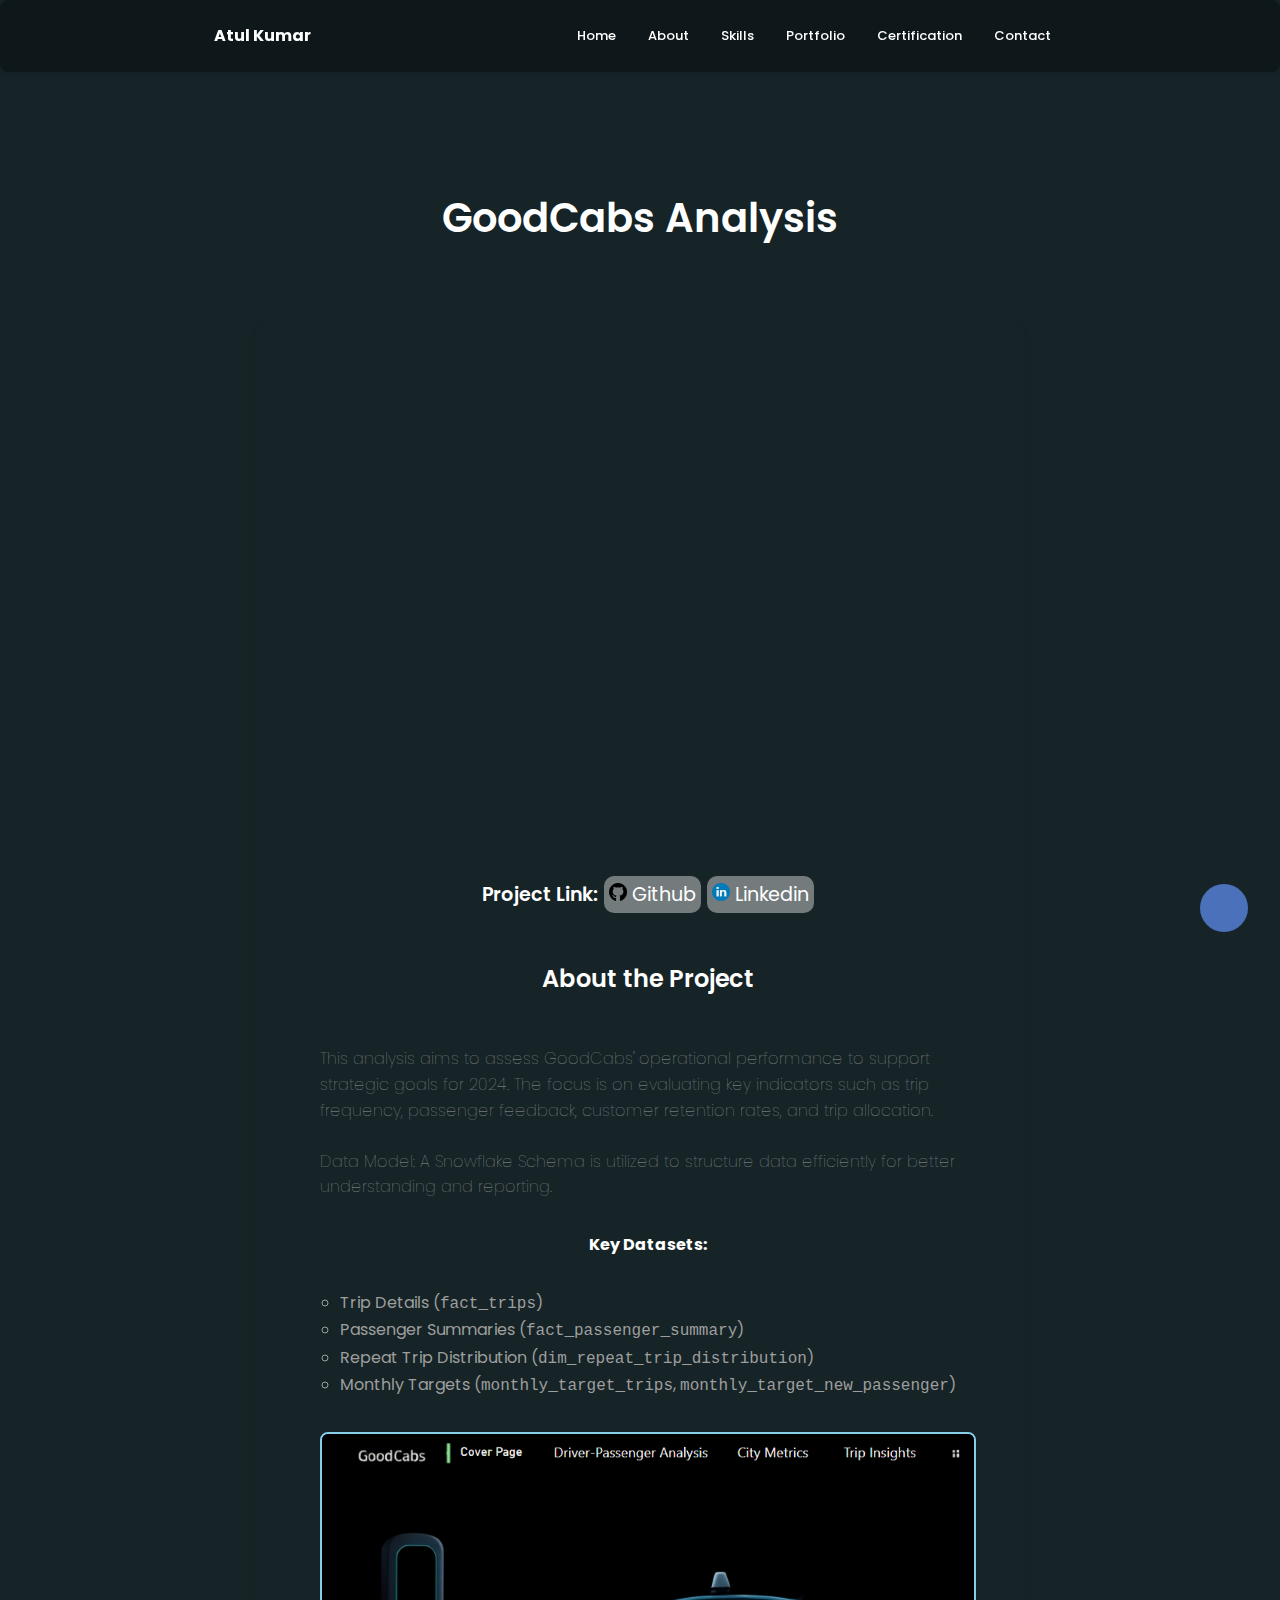
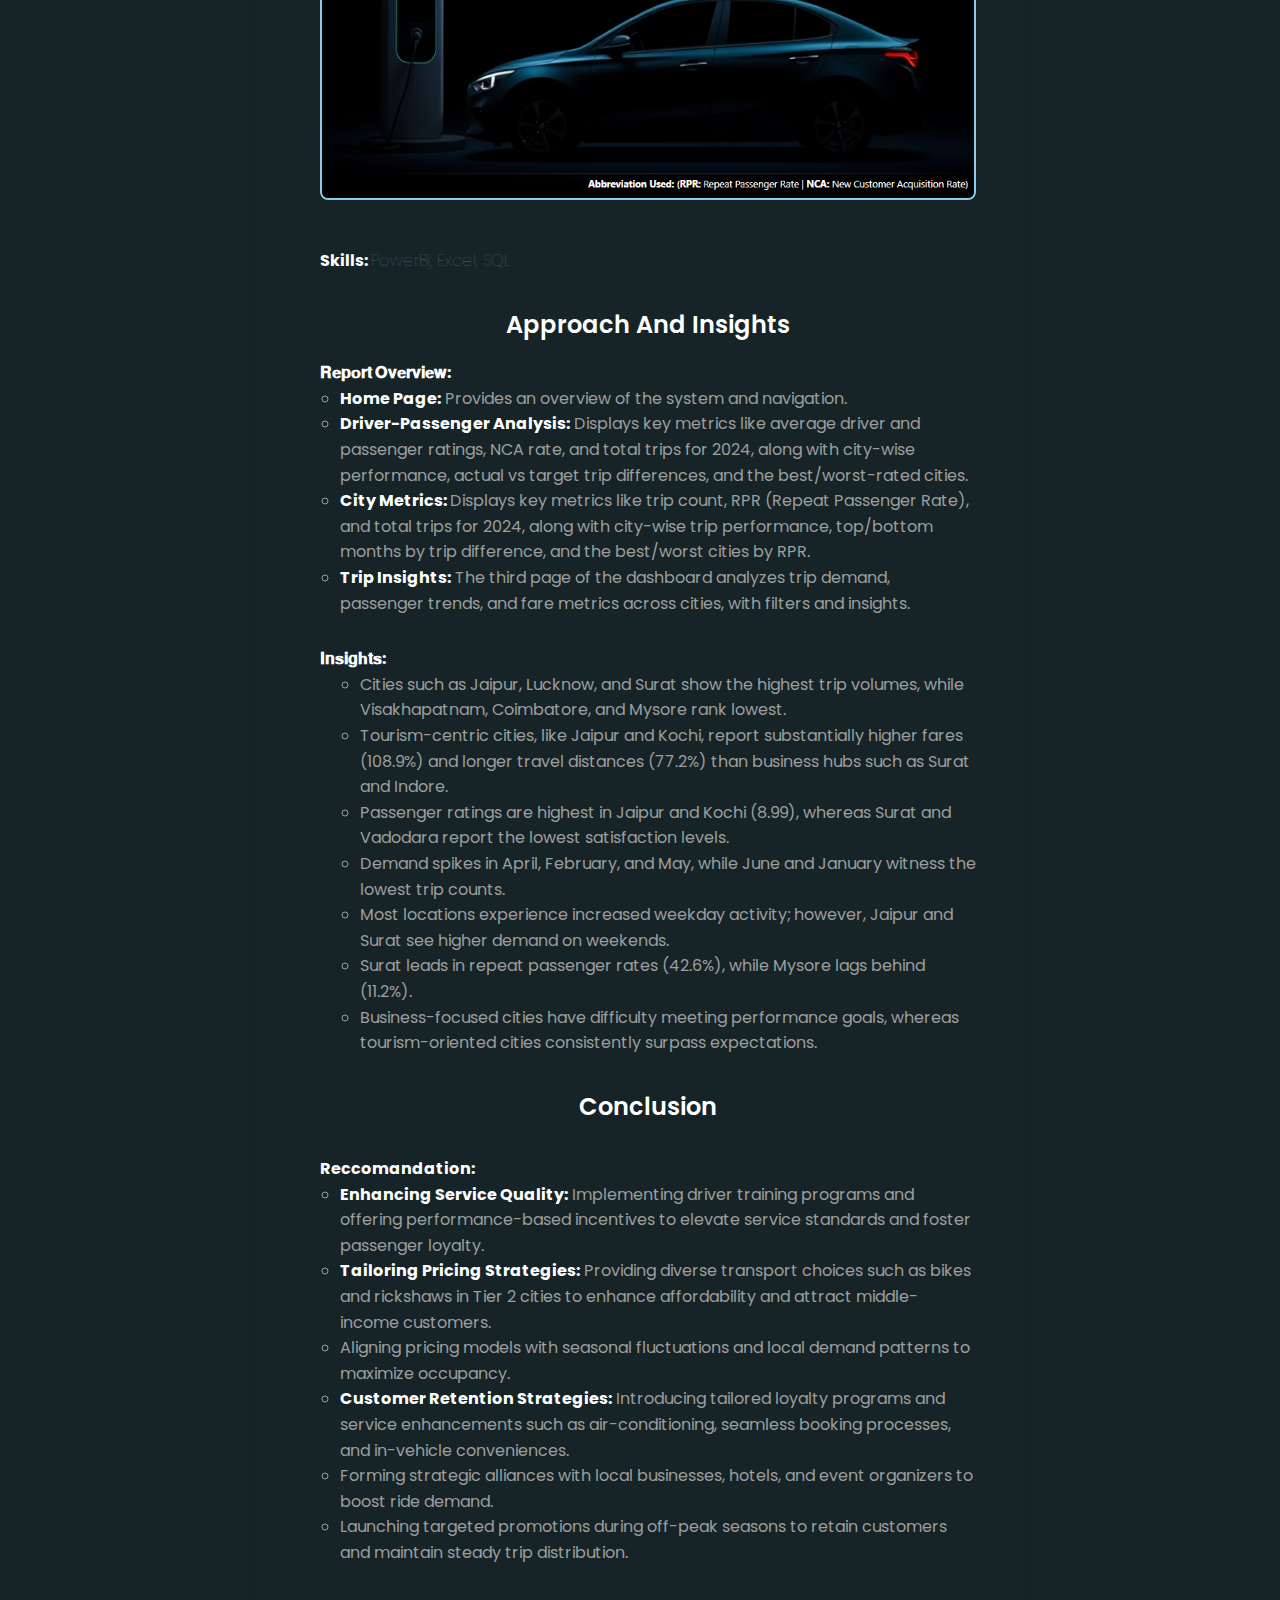
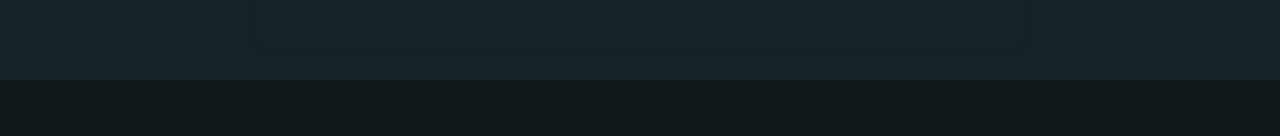
==== pages/GoodCabs_analysis.html @ 2f141bc9 "Add files via upload" ====
<!DOCTYPE html>
<html lang="en">

<head>
    <meta charset="UTF-8" />
    <meta name="viewport" content="width=device-width, initial-scale=1.0" />
    <title>Dashboard Project</title>
    <link href="https://fonts.googleapis.com/css2?family=Poppins:wght@400;600&display=swap" rel="stylesheet" />
    <link rel="stylesheet" href="../packages/css/styles.css" />
    <link rel="stylesheet" href="../packages/css/project-details.css" />
</head>

<body>
    <!-- HEADER -->

    <header class="header container" id="header">
        <nav class="nav">
            <a href="#" class="nav__logo">Atul Kumar</a>
            <div class="nav__menu" id="nav-menu">
                <ul class="nav__list grid">
                    <li class="nav__item">
                        <a href="../index.html" class="nav__link">
                            <i class="uil uil-estate nav__icon"></i>Home
                        </a>
                    </li>
                    <li class="nav__item">
                        <a href="../index.html" class="nav__link">
                            <i class="uil uil-user nav__icon"></i>About
                        </a>
                    </li>
                    <li class="nav__item">
                        <a href="../index.html" class="nav__link">
                            <i class="uil uil-file-alt nav__icon"></i>Skills
                        </a>
                    </li>
                    <li class="nav__item">
                        <a href="../index.html" class="nav__link">
                            <i class="uil uil-scenery nav__icon"></i>Portfolio
                        </a>
                    </li>
                    <li class="nav__item">
                        <a href="../index.html" class="nav__link">
                            <i class="uil uil-file-alt nav__icon"></i>Certification
                        </a>
                    </li>

                    <li class="nav__item">
                        <a href="../index.html" class="nav__link">
                            <i class="uil uil-message nav__icon"></i>Contact
                        </a>
                    </li>
                </ul>
                <i class="uil uil-times nav__close" id="nav-close"></i>
            </div>
            <div class="nav__btns">
                <i class="uil uil-moon change-theme" id="theme-button"></i>

                <div class="nav__toggle" id="nav-toggle">
                    <i class="uil uil-apps"></i>
                </div>
            </div>
        </nav>
    </header>

    <!--==================== HOME ====================-->

    <!-- HERO SECTION -->
    <section class="project__hero">
        <h1 class="project__title">GoodCabs Analysis</h1>
    </section>

    <!-- MAIN CONTENT -->
    <section class="project__containers container">
        <!-- IMAGE GALLERY -->
        <div class="project__gallery">
            <div class="project__image-main">
                <iframe title="Good_cab_analysis" width="720" height="480" src="https://app.powerbi.com/view?r=eyJrIjoiNjA2ZTc5ZjgtZjNjZi00MjQ5LTg3OTQtY2YwNGUxZDIzM2Q3IiwidCI6ImRmODY3OWNkLWE4MGUtNDVkOC05OWFjLWM4M2VkN2ZmOTVhMCJ9&pageName=04c45fce011ab16b0b66" frameborder="0" allowFullScreen="true"></iframe>
                          </div>            
        </div>

        <!-- PROJECT INFORMATION -->
        <div class="project__info container">
            <div class="projectc_link">
                <h2>Project Link:</h2>
                <a href="https://github.com/atulkumar7810/GoodCabs-Analysis"><img class="images_link" src="../packages/images/goodcabs_image/github.png" alt="" />
                    Github</a>
                <a href="https://www.linkedin.com/in/atulkumar-s/"><img class="images_link" src="../packages/images/goodcabs_image/likendin.png" alt="" />
                    Linkedin</a>
            </div>

            <h2 class="section__title">About the Project</h2>

            <!-- <h3>Project Objective: </h3> -->
            <p>
                This analysis aims to assess GoodCabs' operational performance to
                support strategic goals for 2024. The focus is on evaluating key
                indicators such as trip frequency, passenger feedback, customer
                retention rates, and trip allocation. <br />
                <br />
                Data Model: A Snowflake Schema is utilized to structure data
                efficiently for better understanding and reporting.
            </p>
            <p><strong> Key Datasets:</strong></p>
            <ul>
                <li>Trip Details (<code>fact_trips</code>)</li>
                <li>Passenger Summaries (<code>fact_passenger_summary</code>)</li>
                <li>
                    Repeat Trip Distribution (<code>dim_repeat_trip_distribution</code>)
                </li>
                <li>
                    Monthly Targets (<code>monthly_target_trips</code>,
                    <code>monthly_target_new_passenger</code>)
                </li>
            </ul>

         



            <div class="project__gallery">
                <div class="project__image-main">
                    <img src="../packages/images/goodcabs_image/main_image.png" alt="">                              </div>            
            </div>
    
            <div class="skills">
                <p><strong>Skills: </strong> PowerBi, Excel, SQL</p>
            </div>

            <div class="approach">
                <h2 class="section__title">Approach And Insights</h2>
                <p><strong> 𝐑𝐞𝐩𝐨𝐫𝐭 𝐎𝐯𝐞𝐫𝐯𝐢𝐞𝐰: </strong></p>
                <ul>
                    <li>
                        <strong style="color: #fff;">Home Page:</strong> Provides an overview of the system and
                        navigation.
                    </li>
                    <li>
                        <strong style="color: #fff;"> Driver-Passenger Analysis:</strong> Displays key metrics
                        like average
                        driver and passenger ratings, NCA rate, and total trips for 2024,
                        along with city-wise performance, actual vs target trip
                        differences, and the best/worst-rated cities.
                    </li>
                    <li>
                        <strong style="color: #fff;">City Metrics: </strong> Displays key metrics like trip
                        count, RPR (Repeat
                        Passenger Rate), and total trips for 2024, along with city-wise
                        trip performance, top/bottom months by trip difference, and the
                        best/worst cities by RPR.
                    </li>
                    <li>
                        <strong style="color: #fff;">Trip Insights:</strong> The third page of the dashboard
                        analyzes trip
                        demand, passenger trends, and fare metrics across cities, with
                        filters and insights.
                    </li>
                </ul>
                <p style="margin-top: 30px"><strong> 𝐈𝐧𝐬𝐢𝐠𝐡𝐭𝐬: </strong></p>
                <ul>
                    <ul>
                        <li>Cities such as Jaipur, Lucknow, and Surat show the highest trip volumes, while
                            Visakhapatnam, Coimbatore, and Mysore rank lowest.</li>
                        <li>Tourism-centric cities, like Jaipur and Kochi, report substantially higher fares (108.9%)
                            and longer travel distances (77.2%) than business hubs such as Surat and Indore.</li>
                        <li>Passenger ratings are highest in Jaipur and Kochi (8.99), whereas Surat and Vadodara report
                            the lowest satisfaction levels.</li>
                        <li>Demand spikes in April, February, and May, while June and January witness the lowest trip
                            counts.</li>
                        <li>Most locations experience increased weekday activity; however, Jaipur and Surat see higher
                            demand on weekends.</li>
                        <li>Surat leads in repeat passenger rates (42.6%), while Mysore lags behind (11.2%).</li>
                        <li>Business-focused cities have difficulty meeting performance goals, whereas tourism-oriented
                            cities consistently surpass expectations.</li>
                    </ul>
            </div>
            <div class="Conclusion">
                <h2 class="section__title">Conclusion</h2>
                <p style="margin-top: 30px"><strong> Reccomandation: </strong></p>
                <ul>
                    <li><strong style="color: white;">Enhancing Service Quality:</strong> Implementing driver training programs and offering performance-based incentives to elevate service standards and foster passenger loyalty.</li>
                    <li><strong style="color: white;">Tailoring Pricing Strategies:</strong> Providing diverse transport choices such as bikes and rickshaws in Tier 2 cities to enhance affordability and attract middle-income customers.</li>
                    <li>Aligning pricing models with seasonal fluctuations and local demand patterns to maximize occupancy.</li>
                    <li><strong style="color: white;">Customer Retention Strategies:</strong> Introducing tailored loyalty programs and service enhancements such as air-conditioning, seamless booking processes, and in-vehicle conveniences.</li>
                    <li>Forming strategic alliances with local businesses, hotels, and event organizers to boost ride demand.</li>
                    <li>Launching targeted promotions during off-peak seasons to retain customers and maintain steady trip distribution.</li>
                  </ul>
                  

            </div>

            <!-- <h2 class="section__title" id="feature_title">Features</h2>
            <div class="features__grid">
                <div class="feature__card">
                    <div class="feature__icon">
                        <i class="fas fa-chart-line"></i>
                    </div>
                    <p class="feature">Real-time data visualization</p>
                </div>

                <div class="feature__card">
                    <div class="feature__icon">
                        <i class="fas fa-cogs"></i>
                    </div>
                    <p class="feature">Dynamic configuration options</p>
                </div>
                <div class="feature__card">
                    <div class="feature__icon">
                        <i class="fas fa-cogs"></i>
                    </div>
                    <p class="feature">Dynamic configuration options</p>
                </div>
            </div> -->

            <!-- 
            <h2 class="section__title" id="Technologies">Technologies Used</h2>
            <div class="tech__grid">
                <div class="tech__item">
                    <i class="fab fa-html5 tech__icon"></i>
                    <p>HTML5</p>
                </div>
                <div class="tech__item">
                    <i class="fab fa-css3 tech__icon"></i>
                    <p>CSS3</p>
                </div>
                <div class="tech__item">
                    <i class="fab fa-js tech__icon"></i>
                    <p>JavaScript</p>
                </div>
            </div> -->
        </div>
    </section>

    <!--==================== FOOTER ====================-->
    <footer class="footer">
        <div class="footer__bg">
            <div class="footer__container container grid"></div>
        </div>
    </footer>

    <!-- SCROLL UP BUTTON -->
    <div class="scrollup" id="scrollup">
        <i class="fas fa-arrow-up scrollup__icon"></i>
    </div>

    <script src="../packages/js/project_detail.js"></script>
</body>

</html>
---- packages/css/styles.css ----
/* ==================== GOOGLE FONTS ====================*/
@import url("https://fonts.googleapis.com/css2?family=Poppins:wght@400;500;600&display=swap");

/*==================== VARIABLES CSS ====================*/
:root {
  --header-height: 3rem;

  /*========== Colors ==========*/
  /* Change favorite color */
  --hue-color: 190;
  /*Purple 250 - Green 142 - Blue 230 - Pink 340*/

  /* HSL color mode */
  --first-color: hsl(var(--hue-color), 69%, 61%);
  --first-color-second: hsl(var(--hue-color), 69%, 61%);
  --first-color-alt: hsl(var(--hue-color), 57%, 53%);
  --first-color-lighter: hsl(var(--hue-color), 92%, 85%);
  --title-color: hsl(var(--hue-color), 8%, 15%);
  --text-color: hsl(var(--hue-color), 8%, 45%);
  --text-color-light: hsl(var(--hue-color), 8%, 65%);
  --input-color: hsl(var(--hue-color), 70%, 96%);
  --body-color: hsl(var(--hue-color), 60%, 99%);
  --container-color: #fff;
  --scroll-bar-color: hsl(var(--hue-color), 12%, 90%);
  --scroll-thumb-color: hsl(var(--hue-color), 12%, 80%);

  /*========== Font and typography ==========*/
  --body-font: "Poppins", sans-serif;

  /* .5rem = 8px, 1rem = 16px, 1.5rem = 24px ... */
  --big-font-size: 2rem;
  --h1-font-size: 1.5rem;
  --h2-font-size: 1.25rem;
  --h3-font-size: 1.125rem;
  --normal-font-size: 0.938rem;
  --small-font-size: 0.813rem;
  --smaller-font-size: 0.75rem;

  /*========== Font weight ==========*/
  --font-medium: 500;
  --font-semi-bold: 600;

  /*========== Margenes Bottom ==========*/
  /* .25rem = 4px, .5rem = 8px, .75rem = 12px ... */
  --mb-0-25: 0.25rem;
  --mb-0-5: 0.5rem;
  --mb-0-75: 0.75rem;
  --mb-1: 1rem;
  --mb-1-5: 1.5rem;
  --mb-2: 2rem;
  --mb-2-5: 2.5rem;
  --mb-3: 3rem;

  /*========== z index ==========*/
  --z-tooltip: 10;
  --z-fixed: 100;
  --z-modal: 1000;
}

/* Font size for large devices */
@media screen and (min-width: 968px) {
  :root {
    --big-font-size: 3rem;
    --h1-font-size: 2.25rem;
    --h2-font-size: 1.5rem;
    --h3-font-size: 1.25rem;
    --normal-font-size: 1rem;
    --small-font-size: 0.875rem;
    --smaller-font-size: 0.813rem;
  }
}

/*========== Variables Dark theme ==========*/
body.dark-theme {
  /* HSL color mode */
  --first-color-second: hsl(var(--hue-color), 30%, 8%);
  --title-color: hsl(var(--hue-color), 8%, 95%);
  --text-color: hsl(var(--hue-color), 8%, 45%);
  --text-color-light: hsl(var(--hue-color), 8%, 75%);
  --input-color: hsl(var(--hue-color), 29%, 16%);
  --body-color: hsl(var(--hue-color), 28%, 12%);
  --container-color: hsl(var(--hue-color), 29%, 16%);
  --scroll-bar-color: hsl(var(--hue-color), 12%, 48%);
  --scroll-thumb-color: hsl(var(--hue-color), 12%, 36%);
}

/*========== Button Dark/Light ==========*/
.nav__btns {
  display: flex;
  align-items: center;
}

.change-theme {
  font-size: 1.25rem;
  color: var(--title-color);
  margin-right: var(--mb-1);
  cursor: pointer;
}

.change-theme:hover {
  color: var(--first-color);
}

/*==================== BASE ====================*/

* {
  box-sizing: border-box;
  padding: 0;
  margin: 0;
}

html {
  scroll-behavior: smooth;
}

body {
  margin: 0 0 var(--header-height) 0;
  font-family: var(--body-font);
  font-size: var(--normal-font-size);
  background-color: hsl(190, 28%, 12%);
  color: var(--text-color);
}

h1,
h2,
h3,
h4 {
  color: var(--title-color);
  font-weight: var(--font-semi-bold);
}

ul {
  list-style: none;
}

a {
  text-decoration: none;
}

img {
  width: 100%;
  height: auto;
  border: 2px solid skyblue;
}

/*==================== REUSABLE CSS CLASSES ====================*/
.section {
  padding: 2rem 0 4rem;
  margin-bottom: 40px;
}

.section__title {
  font-size: var(--h1-font-size);
  color: #fff;
}

.project__data h2 {
  padding-left: 50px;
}

.project__data span {
  padding-left: 50px;
}

.contact_me_title {
  text-align: center;

}

.section__subtitle {
  display: block;
  font-size: var(--small-font-size);
  margin-bottom: var(--mb-2);
}

.section__title,
.section__subtitle {
  text-align: center;

}

/*==================== LAYOUT ====================*/

.container {
  max-width: 768px;
  margin-left: var(--mb-1-5);
  margin-right: var(--mb-1-5);
}

.grid {
  display: grid;
  gap: 1.5rem;
}

.header {
  width: 100%;
  position: fixed;
  bottom: 0;
  left: 0;
  z-index: var(--z-fixed);
  background-color:hsl(190, 30%, 8%);

}

/*==================== NAV ====================*/
.nav {
  max-width: 968px;
  height: var(--header-height);
  display: flex;
  justify-content: space-between;
  align-items: center;
  color: #fff;
}

.nav__logo,
.nav__toggle {
  color: var(--title-color);
  font-weight: var(--font-medium);
  color: #fff;
}

.nav__logo:hover {
  color: var(--first-color);
}

.nav__toggle {
  font-size: 1.1rem;
  cursor: pointer;
}

.nav__toggle:hover {
  color: var(--first-color);
}

@media screen and (max-width: 767px) {
  .nav__menu {
    position: fixed;
    bottom: -100%;
    left: 0;
    width: 100%;
    background-color: var(--body-color);
    padding: 2rem 1.5rem 4rem;
    box-shadow: 0 -1px 4px rgba(0, 0, 0, 0.15);
    border-radius: 1.5rem 1.5rem 0 0;
    transition: 0.3s;
  }
}

.nav__list {
  grid-template-columns: repeat(3, 1fr);
  gap: 2rem;

}

.nav__link {
  display: flex;
  flex-direction: column;
  align-items: center;
  font-size: var(--small-font-size);
  color: #fff;
  font-weight: var(--font-medium);
}

.nav__link:hover {
  color: var(--first-color);
}

.nav__icon {
  font-size: 1.2rem;
}

.nav__close {
  position: absolute;
  right: 1.3rem;
  bottom: 0.5rem;
  font-size: 1.5rem;
  cursor: pointer;
  color: var(--first-color);
}

.nav__close:hover {
  color: var(--first-color-alt);
}

/* show menu */
.show-menu {
  bottom: 0;
  background-color: hsl(190, 28%, 12%);
  border-top:3px solid skyblue ;
  ;
}

/* Active link */
.active-link {
  color: var(--first-color);
}

/* Change background header */
.scroll-header {
  box-shadow: 0 -1px 4px rgba(0, 0, 0, 0.15);
}

/*==================== HOME ====================*/

.home__container {
  gap: 1rem;
}

.home__content {
  grid-template-columns: 0.5fr 3fr;
  padding-top: 3.5rem;
  align-items: center;
}

.home__social {
  display: grid;
  grid-template-columns: max-content;
  row-gap: 1rem;
}

.home__social-icon {
  font-size: 1.25rem;
  color: var(--first-color);
}

.home__social-icon:hover {
  color: var(--first-color-alt);
}

.home__blob {
  width: 200px;
  fill: var(--first-color);
}

.home__blob-img {
  width: 220px;
}

.home__data {
  grid-column: 1/3;
}

.home__title {
  font-size: var(--big-font-size);
  color: #fff;
}

.home__subtitle {
  font-size: var(--h3-font-size);
  color: var(--text-color);
  font-weight: var(--font-medium);
  margin-bottom: var(--mb-0-75);
}

.home__description {
  margin-bottom: var(--mb-2);
}

.home__scroll {
  display: none;
}

.home__scroll-button {
  color: var(--first-color);
  transition: 0.3s;
}

.home__scroll-button:hover {
  transform: translateY(0.25rem);
}

.home__scroll-mouse {
  font-size: 2rem;
}

.home__scroll-name {
  font-size: var(--small-font-size);
  color: fff;
  font-weight: var(--font-medium);
  margin-right: var(--mb-0-25);
}

.home__scroll-arrow {
  font-size: 1.25rem;
}

.home__img img {
  border-radius: 50%;
}

/*==================== BUTTONS ====================*/

.button {
  display: inline-block;
  background-color: var(--first-color);
  color: #ffff;
  padding: 1rem;
  border-radius: 0.5rem;
  font-weight: var(--font-medium);
}

.button:hover {
  background-color: var(--first-color-alt);
}

.button__icon {
  font-size: 1.2rem;
  margin-left: var(--mb-0-5);
  transition: 0.3s;
}

.button--white {
  background-color: #fff;
  color: var(--first-color);
}

.button--white:hover {
  background-color: #fff;
}

.button--flex {
  /* display: inline-flex; */
  align-items: center;
  transition: 0.3s;
}

.button--small {
  padding: 0.75rem 1rem;
}

.button--link {
  padding: 0;
  background-color: transparent;
  color: var(--first-color);
}

.button--link:hover {
  background-color: transparent;
  color: var(--first-color-alt);
}

/*==================== ABOUT ====================*/

.about__container {
  display: flex;
  justify-content: center;
  align-items: center;
  text-align: left;
  height: 100%;
  flex-direction: column;
  color: white;
}

.about__data p {
  margin: 0;
  padding-left: 20px;
  font-size: 1rem;

}

.about__container ul {
  margin: 0;
  padding-left: 20px;
  list-style-position: outside;

}

.about__container ul li {
  list-style-type: disc;
  font-size: 0.875rem;
  line-height: 1.5;
  margin-left: 15px;
  margin-top: 10px;

}















/*==================== QUALIFICATION ====================*/
.certification {
  color: #fff;
}

.section-title {
  text-align: center;
  padding-bottom: 50px;
  font-size: var(--h1-font-size);
  ;
  padding-top: 50px;
  margin-top: 50px;
  color: #fff;
}




.cert-grid {
  display: grid;
  grid-template-columns: repeat(auto-fit, minmax(350px, 1fr));
  height: 100%;
  gap: 2rem;
}

.cert-card {
  display: flex;
  flex-direction: column;
  justify-content: space-between;
  background-color: var(--card-background);
  border-radius: 10px;
  padding: 2rem;
  text-align: center;
  box-shadow: 0 0 10px rgba(0, 0, 0, 0.3);
  transition: transform var(--transition-speed);
  cursor: pointer; 
  transition: transform 0.2s ease, box-shadow 0.2s ease; /* Smooth hover effects */
}


.cert-card:hover {
  transform: translateY(-5px);
  transform: scale(1.05); /* Slightly enlarges the card on hover */
  box-shadow: 0px 4px 10px rgba(0, 0, 0, 0.2); /* Adds a shadow effect */
}

.cert-card i {
  font-size: 3rem;
  color: var(--primary-color);
  margin-bottom: 1rem;
}

.cert-card h3 {
  font-size: 1.2rem;
  margin-bottom: 0.5rem;
  color: var(--primary-color);
  margin-top: 10px;
}

.cert-card .btn {
  margin-top: 1rem;
  align-self: center;
  color: var(--first-color);
}

.cert-card .btn:hover {
  color: white;
}
.cert-card img{
  height: 200px;
}

/*==================== SKILLS ====================*/
.section-title {
  text-align: center;
  padding-bottom: 50px;
  font-size: var(--h1-font-size);
  ;
  padding-top: 50px;
  margin-top: 50px;
}


.skills-grid {
  width: 100%;
  display: grid;
  grid-template-columns: repeat(auto-fit, minmax(108px, 1fr));
  gap: 1.5rem;
  color: #fff;
}

.skills-card {
  display: flex;
  /* Enables icon and text alignment */
  flex-direction: column;
  /* Stack icon on top of skill name */
  align-items: center;
  /* Center-align items */
  justify-content: center;
  /* Vertically align items */
  background-color: var(--card-background);
  border-radius: 10px;
  padding: 1.5rem;
  box-shadow: 0 0 10px rgba(0, 0, 0, 0.3);
  transition: transform var(--transition-speed);
  text-align: center;
}

.skills-card:hover {
  transform: translateY(-5px);
}

.skills-card .skills__icon {
  font-size: 3rem;
  /* Large size for the emoji or icon */
  margin-bottom: 1rem;
  /* Spacing below the icon */
}

.skills-card .skills__name {
  font-size: 1.25rem;
  font-weight: bold;
  color: var(--text-color);
}

.skills-card i {
  font-size: 20px;
}


/*==================== PORTFOLIO ====================*/
.portfolio {
  margin-top: 50px;

}

.portfolio__container {
  overflow: initial;
  border-radius: 10px;
  padding: 2rem;
  box-shadow: 0 0 10px rgba(0, 0, 0, 0.3);
  transition: transform var(--transition-speed);

}

.portfolio__container:hover {
  transform: translateY(-5px);
}

.portfolio__content {
  padding: 0 1.5rem;

}

.second {
  margin-left: 15px;
}

.portfolio__img {
  width: 265px;
  border-radius: 0.5rem;
  justify-self: center;
}

.portfolio__title {
  font-size: var(--h3-font-size);
  margin-bottom: var(--mb-0-5);
  color: #fff;
}

.portfolio__description {
  margin-bottom: var(--mb-0-75);
}

.portfolio__button:hover .button__icon {
  transform: translateX(0.25rem);
}

.swiper-button-prev::after,
.swiper-button-next::after {
  content: "";
}

.swiper-portfolio-icon {
  font-size: 2rem;
  color: var(--first-color);
}

.swiper-button-prev {
  left: -0.5rem;
}

.swiper-button-next {
  right: -0.5rem;
}

.swiper-container-horizontal>.swiper-pagination-bullets {
  bottom: -2.5rem;
}

.swiper-pagination-bullet-active {
  background-color: var(--first-color);
}

.swiper-button-prev,
.swiper-button-next,
.swiper-pagination-bullet {
  outline: none;
}

/*==================== PROJECT IN MIND ====================*/
.project {
  text-align: center;
}

.project__bg {
  background-color: hsl(190, 30%, 8%);
  padding-top: 3rem;
}

.project__title {
  font-size: var(--h2-font-size);
  margin-bottom: var(--mb-0-75);
}

.project__description {
  margin-bottom: var(--mb-1-5);
}

.project__title,
.project__description {
  color: #fff;
}

.project__img {
  width: 232px;
  justify-self: center;
}


/*==================== CONTACT ME ====================*/
.contact {
  display: flex;
  justify-content: center;
  align-items: center;
  padding: 50px 20px;
  /* background-color: #f9f9f9; */
}

.contact__bg {
  width: 100%;
}

.contact__container {
  display: flex;
  justify-content: center;
  align-items: center;
  flex-direction: column;
  max-width:  768px;
  margin: auto;
  background: hsl(190, 30%, 8%);
  padding: 30px;
  border-radius: 10px;
  box-shadow: 0 0 10px rgba(0, 0, 0, 0.3);
  text-align: center;
}

.section__title {
  font-size: 2rem;
  color: #fff;
  margin-bottom: 10px;
}

.section__subtitle {
  font-size: 1.2rem;
  color: #666;
  margin-bottom: 20px;
}

.contact__information {
  width: 100%;
}

.contact__item {
  margin-bottom: 15px;
}

.contact__title {
  font-size: 1.2rem;
  color: #fff;
}

.contact__details {
  font-size: 1rem;
  color: #fff;
}

/*==================== FOOTER ====================*/
.footer {
  padding-top: 2rem;
}

.footer__container {
  row-gap: 3.5rem;
}

.footer__bg {
  background-color: hsl(190, 30%, 8%);
  padding: 2rem 0 3rem;
}

.footer__title {
  font-size: var(--h1-font-size);
  margin-bottom: var(--mb-0-25);
}

.footer__subtitle {
  font-size: var(--small-font-size);
}

.footer__links {
  display: flex;
  flex-direction: column;
  row-gap: 1.5rem;
}

.footer__link:hover {
  color: var(--first-color-lighter);
}

.footer__social {
  font-size: 1.25rem;
  margin-right: var(--mb-1-5);
}

.footer__social:hover {
  color: var(--first-color-lighter);
}

.footer__copy {
  font-size: var(--smaller-font-size);
  text-align: center;
  color: var(--text-color-light);
  margin-top: var(--mb-3);
}

.footer__title,
.footer__subtitle,
.footer__link,
.footer__social {
  color: #fff;
}

/*========== SCROLL UP ==========*/
.scrollup {
  position: fixed;
  right: 1rem;
  bottom: -20%;
  background-color: var(--first-color);
  opacity: 0.8;
  padding: 0 0.3rem;
  border-radius: 0.4rem;
  z-index: var(--z-tooltip);
  transition: 0.4s;
}

.scrollup:hover {
  background-color: var(--first-color-alt);
}

.scrollup__icon {
  font-size: 1.5rem;
  color: #fff;
}

/* Show scroll */
.show-scroll {
  bottom: 5rem;
}

/*========== SCROLL BAR ==========*/
::-webkit-scrollbar {
  width: 0.6rem;
  background-color: var(--scroll-bar-color);
  border-radius: 0.5rem;
}

::-webkit-scrollbar-thumb {
  background-color: var(--scroll-thumb-color);
  border-radius: 0.5rem;
}

::-webkit-scrollbar-thumb:hover {
  background-color: var(--text-color-light);
}

/*==================== MEDIA QUERIES ====================*/
/* For small devices */
@media screen and (max-width: 380px) {
  .container {
    margin-left: var(--mb-1);
    margin-right: var(--mb-1);
  }

  .nav__menu {
    padding: 2rem 0.25rem 4rem;
  }

  .nav__list {
    column-gap: 0;
  }

  .home__content {
    grid-template-columns: 0.35fr 3fr;
  }

  .home__blob {
    width: 250px;
  }

  .home__social-icon {
    width: 30px;
  }

  .home__subtitle {
    font-size: 24px;
  }

  .portfolio {
    margin-top: 800px;
  }


  .home__description {
    font-size: 18px;
  }

  .home__button {
    font-size: 20px;
  }

  .skills__title {
    font-size: var(--normal-font-size);
  }

  .qualification__data {
    gap: 0.5rem;
  }

  .services__container {
    grid-template-columns: max-content;
    justify-content: center;
  }

  .services__content {
    padding-right: 3.5rem;
  }

  .services__modal {
    padding: 0 0.5rem;
  }

  .project__img {
    width: 200px;
  }

  .testimonial__header,
  .testimonial__data {
    flex-direction: column;
    align-items: center;
  }

  .testimonial__img {
    margin-right: 0;
    margin-bottom: var(--mb-0-25);
  }

  .testimonial__data,
  .testimonial__description {
    text-align: center;
  }
}

/* For medium devices */
@media screen and (min-width: 568px) {
  .home__content {
    grid-template-columns: max-content 1fr 1fr;
  }

  .home__data {
    grid-column: initial;
  }

  .home__img {
    order: 1;
    justify-self: center;
  }

  .about__container,
  .skills_container,
  .portfolio__content,
  .project__container,
  .contact__container,
  .footer__container {
    grid-template-columns: repeat(2, 1fr);

  }

  .project__container {
    background-color: hsl(190, 30%, 8%);
  }


  .qualification__sections {
    display: grid;
    grid-template-columns: 0.6fr;
    justify-content: center;
  }

  @media screen and (min-width: 768px) {
    .container {
      margin-left: auto;
      margin-right: auto;
    }

    .body {
      margin: 0;
    }

    .section {
      padding: 6rem 0 2rem;
    }

    .section__subtitle {
      margin-bottom: 4rem;
    }

    .header {
      top: 0;
      bottom: initial;
    }

    .header,
    .main,
    .footer__container {
      padding: 0 1rem;
    }

    .nav {
      height: calc(var(--header-height) + 1.5rem);
      column-gap: 1rem;
    }

    .nav__icon,
    .nav__close,
    .nav__toggle {
      display: none;
    }

    .nav__list {
      display: flex;
      column-gap: 2rem;
    }

    .nav__menu {
      margin-left: auto;
    }

    .change-theme {
      margin: 0;
    }

    .home__container {
      row-gap: 5rem;
    }

    .home__content {
      padding-top: 5.5rem;
      column-gap: 2rem;
    }

    .home__blob {
      width: 270px;
    }

    .home__scroll {
      display: block;
    }

    .home__scroll-button {
      margin-left: 3rem;
    }

    .about__container {
      column-gap: 5rem;
    }

    .about__img {
      width: 350px;
    }

    .about__description {
      text-align: initial;
    }

    .about__info {
      justify-content: space-between;
    }

    .about__buttons {
      justify-content: initial;
    }

    .qualification__tabs {
      justify-content: center;
    }

    .qualification__button {
      margin: 0 var(--mb-1);
    }

    .qualification__sections {
      grid-template-columns: 0.5fr;
    }

    .services__container {
      grid-template-columns: repeat(3, 218px);
      justify-content: center;
    }

    .services__icon {
      font-size: 2rem;
    }

    .services__content {
      padding: 6rem 0 2rem 2.5rem;
    }

    .services__modal-content {
      width: 450px;
    }

    .portfolio__img {
      width: 320px;
    }

    .portfolio__content {
      align-items: center;
    }

    .project {
      text-align: initial;
    }

    .project__bg {
      background: none;
    }

    .project__container {
      border-radius: 1rem;
      padding: 3rem 2.5rem 0;
      grid-template-columns: 1fr max-content;
      column-gap: 3rem;
      background-color: hsl(190, 30%, 8%);

    }

    .project__data {
      padding-top: 0.8rem;


    }

    .footer__container {
      grid-template-columns: repeat(3, 1fr);
    }

    .footer__bg {
      padding: 3rem 0 3.5rem;
      background-color: hsl(190, 30%, 8%);
    }

    .footer__links {
      flex-direction: row;
      column-gap: 2rem;
    }

    .footer__socials {
      justify-self: flex-end;
    }

    .footer__copy {
      margin-top: 4.5rem;
    }
  }
}

/* For large devices */
@media screen and (min-width: 1024px) {
  body {
    margin: 0;
  }

  .header,
  .main,
  .footer__container {
    padding: 0;
  }

  .home__blob {
    width: 320px;
  }

  .home__social {
    transform: translateX(-6rem);
  }

  .services__container {
    grid-template-columns: repeat(3, 238px);
  }

  .portfolio__content {
    column-gap: 5rem;
  }

  .project__container {
    padding-bottom: 30px;
    background-color: hsl(190, 30%, 8%);
  }

  .swiper-portfolio-icon {
    font-size: 3.5rem;
  }

  .swiper-button-prev {
    left: -3.5rem;
  }

  .swiper-button-next {
    right: -3.5rem;
  }

  .swiper-container-horizontal>.swiper-pagination-bullets {
    bottom: -4.5rem;
  }

  .contact__form {
    width: 460px;
  }

  .contact__inputs {
    grid-template-columns: repeat(2, 1fr);
  }
}
---- packages/css/project-details.css ----
/*==================== VARIABLES ====================*/
:root {
  --hue-color: 220;
  --first-color: hsl(var(--hue-color), 69%, 61%);
  --first-color-second: hsl(var(--hue-color), 69%, 61%);
  --first-color-alt: hsl(var(--hue-color), 57%, 53%);
  --first-color-lighter: hsl(var(--hue-color), 92%, 85%);
  --title-color: #fff; /* Titles in white for contrast */
  --text-color: #fff; /* Change all text color to white */
  --input-color: hsl(var(--hue-color), 70%, 96%);
  --body-color: rgb(22, 36, 39); /* Updated background color */
  --container-color: rgb(22, 36, 39);
  --scroll-bar-color: hsl(var(--hue-color), 12%, 90%);
  --scroll-thumb-color: hsl(var(--hue-color), 12%, 80%);
}

/*==================== GLOBAL STYLES ====================*/
* {
  margin: 0;
  padding: 0;
  box-sizing: border-box;
}

body {
  font-family: "Poppins", sans-serif;
  /* background-color: var(--body-color); */
  color: #4D6673;
  line-height: 1.6;
}

.container {
  max-width: 100%; /* Ensure full-width container */
  margin: 0 auto;
  padding: 0 1.5rem;
  display: flex;
  flex-direction: column;
  align-items: center;
  gap: 2rem;
  background-color: hsl(190, 28%, 12%);
  border-radius: 0.5rem;
  box-shadow: 0 4px 8px rgba(0, 0, 0, 0.1);
}

a {
  text-decoration: none;
}

img {
  max-width: 100%;
  height: auto;
  display: block;
}

/*==================== HEADER ====================*/
.header {
  width: 100%;
  background-color: hsl(190, 30%, 8%); /* Navbar matches background */
  box-shadow: 0 1px 4px rgba(0, 0, 0, 0.1);
  position: sticky;
  top: 0;
  z-index: 1000;
}

.nav {
  display: flex;
  justify-content: space-between;
  align-items: center;
  padding: 1rem 2rem;
  flex-wrap: wrap; /* Ensure proper wrapping on smaller devices */
}

.nav__logo {
  font-size: 1rem;
  font-weight: bold;
  color: white;
}

.nav__menu {
  display: flex;
  gap: 1.5rem;
  margin-left: 250px;
}

.nav__menu a {
  color: #fff; /* Keep nav links white for contrast */
  text-decoration: none;
  font-size:  0.813rem;
  transition: color 0.3s;
}

.nav__menu a:hover {
  color: var(--first-color);
}

/*==================== PROJECT HERO ====================*/
.project__hero {
  background-color: hsl(190, 28%, 12%);
  padding: 4rem 0;
  text-align: center;
}

.project__title {
  font-size: 2.5rem;
  color: #fff;
  margin-bottom: 0.5rem;
  margin-top: 50px;
}

/*==================== PROJECT CONTENT ====================*/
.project__containers {
  display: flex;
  flex-wrap: wrap;
  justify-content: space-between;
  gap: 2rem;
  padding: 2rem;
  max-width: 768px;
  background-color: hsl(190, 28%, 12%); /* Match background */
}

.project__gallery {
  flex: 1;
  min-width: 300px;
  
}

.project__image-main img {
  width: 100%;
  border-radius: 0.5rem;
  margin-bottom: 1rem;
}

.project__image-grid {
  display: grid;
  grid-template-columns: repeat(auto-fit, minmax(100px, 1fr));
  gap: 1rem;
}

.project__info {
  flex: 1;
  min-width: 300px;
  text-align: left;
  box-shadow: none;
 
}
.project__info ul{
  list-style-position: outside;
  width: 100%;
  padding-left: 20px;
}
.project__info ul li{
  list-style-type: circle;
  color:hsl(0, 0%, 62%);
  
}
.projectc_link{
  font-size: 1.5rem;
  margin-bottom: 1rem;

}

p{
  color: hsl(0, 0%, 62%);
  font-weight: lighter;
}
p strong{
  color: #fff;
  font-weight: bold;
}
.projectc_link h2{
  color: #fff;
  font-size: 1.2rem;
  display: inline;
}
.projectc_link a{
  color: #fff;
  text-decoration: none;
  font-size: 1.2rem;
  align-items: center;
}
.projectc_link a img{
  width: 18px;
  border: none;
  display: inline;
  padding-top: 2px;
}
.projectc_link a{
  background-color: rgba(255, 255, 255, 0.4);
  border-radius: 10px;
  padding: 5px;

}

.section__title {
  font-size: 1.5rem;
  margin-bottom: 1rem;
  color: #fff;

}

.project__description {
  /* margin-bottom: 0.2rem; */
  text-align: left;
  max-width: 1100px;
  color: hsl(190, 8%, 45%);
  margin-bottom: -20px;
}




/*==================== BUTTONS ====================*/
.button {
  display: inline-flex;
  align-items: center;
  justify-content: center;
  padding: 0.75rem 1.5rem;
  border: none;
  border-radius: 0.5rem;
  font-size: 1rem;
  cursor: pointer;
  color: white;
  background-color: var(--first-color);
  transition: background-color 0.3s;
}

.button:hover {
  background-color: var(--first-color-alt);
}

/*==================== FOOTER ====================*/
.footer__bg {
  background-color: hsl(190, 30%, 8%); /* Match footer to the page background */
  color: var(--text-color); /* White text for footer */
  padding: 2rem 1rem;
  text-align: center;
  /* Removed the border-top */
}

/*==================== SCROLL UP ====================*/
.scrollup {
  position: fixed;
  right: 2rem;
  bottom: -2rem;
  background-color: var(--first-color);
  color: #fff;
  width: 3rem;
  height: 3rem;
  display: flex;
  align-items: center;
  justify-content: center;
  border-radius: 50%;
  cursor: pointer;
  transition: bottom 0.3s;
  z-index: 100;
}

.scrollup.show-scroll {
  bottom: 2rem;
}

.scrollup__icon {
  font-size: 1.5rem;
}
.skills{
  width: 100%;
}
.skills p{
  color: #4D6673;
  text-align: left;
  /* margin-bottom: 100px; */
}
.Conclusion{
  margin-bottom: 50px;
}

/*==================== RESPONSIVE STYLES ====================*/

@media (max-width: 1200px) {
  .features__grid {
    grid-template-columns: repeat(2, 1fr); /* Two columns on medium screens */
  }

  .project__containers {
    flex-direction: column;
  }

  .project__gallery,
  .project__info {
    flex: 1;
    min-width: auto;
  }
}

@media (max-width: 992px) {
  .project__title {
    font-size: 2rem; /* Smaller project title on smaller devices */
  }

  .project__description {
    font-size: 1rem;
  }
}

@media (max-width: 768px) {
  .nav {
    flex-direction: column;
    align-items: flex-start;
  }

  .nav__menu {
    flex-direction: column;
    gap: 1rem;
  }

  .features__grid {
    grid-template-columns: 1fr; /* One column on small screens */
  }

  .project__containers {
    padding: 1rem;
  }

  .button {
    width: 100%;
  }
}

@media (max-width: 480px) {
  .scrollup {
    right: 1rem;
    bottom: 1rem;
    width: 2.5rem;
    height: 2.5rem;
  }

  .button {
    padding: 0.5rem 1rem;
  }

  .project__title {
    font-size: 1.5rem; /* Further reduce title size on very small screens */
  }
}
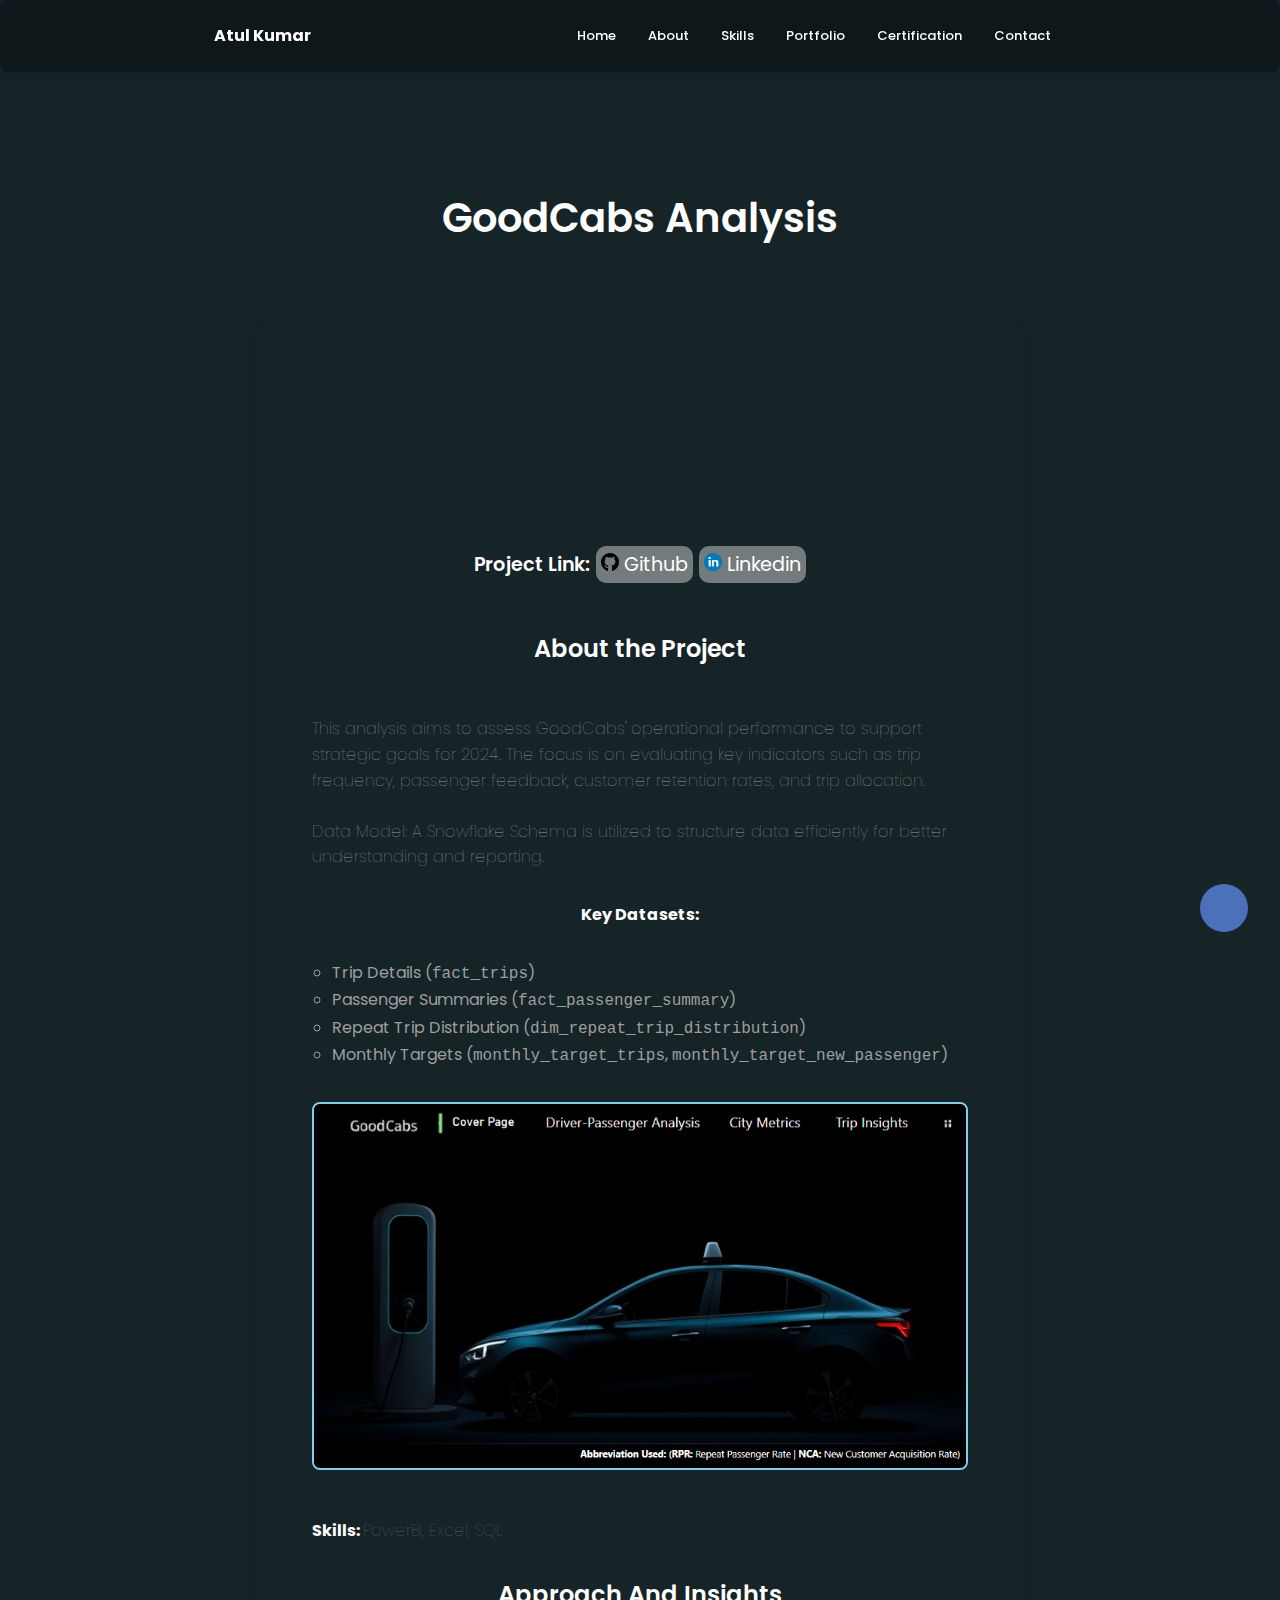
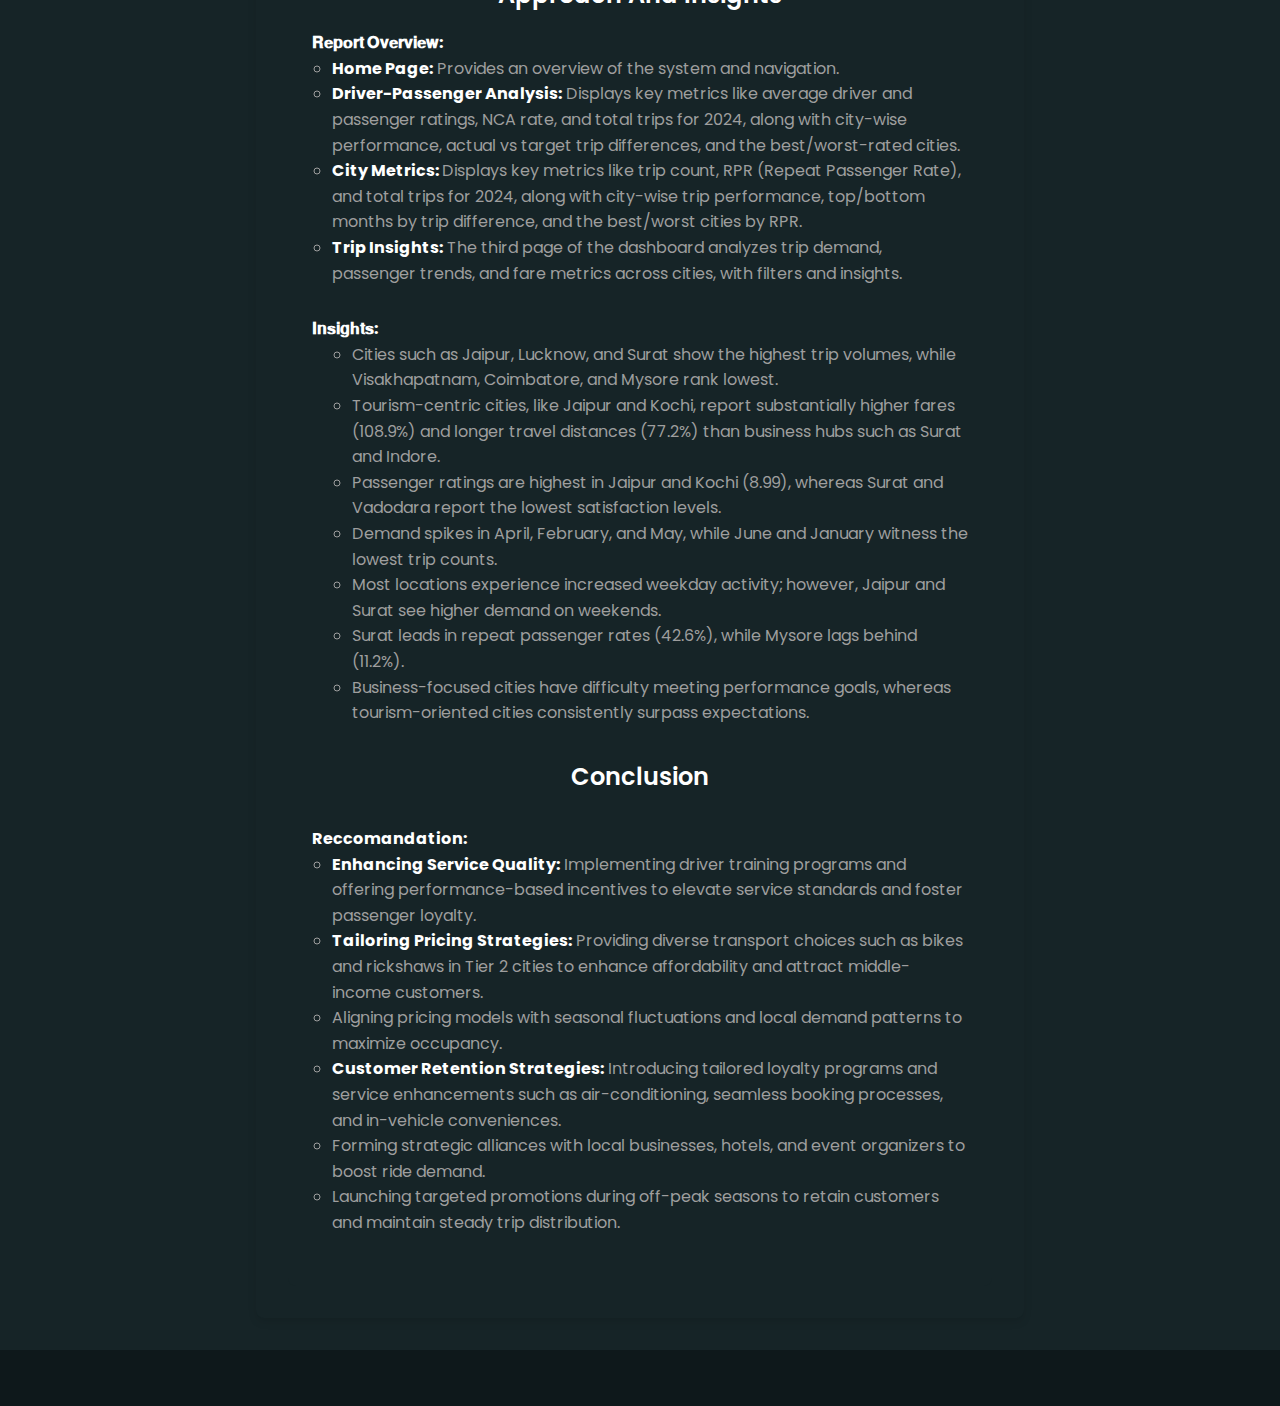
==== commit ad5b180a: "Update GoodCabs_analysis.html" ====
--- a/pages/GoodCabs_analysis.html
+++ b/pages/GoodCabs_analysis.html
@@ -72,19 +72,25 @@
     <!-- MAIN CONTENT -->
     <section class="project__containers container">
         <!-- IMAGE GALLERY -->
-        <div class="project__gallery">
-            <div class="project__image-main">
-                <iframe title="Good_cab_analysis" width="720" height="480" src="https://app.powerbi.com/view?r=eyJrIjoiNjA2ZTc5ZjgtZjNjZi00MjQ5LTg3OTQtY2YwNGUxZDIzM2Q3IiwidCI6ImRmODY3OWNkLWE4MGUtNDVkOC05OWFjLWM4M2VkN2ZmOTVhMCJ9&pageName=04c45fce011ab16b0b66" frameborder="0" allowFullScreen="true"></iframe>
-                          </div>            
+        <div class="iframe-container">
+            <iframe
+                title="Good_cab_analysis"
+                src="https://app.powerbi.com/view?r=eyJrIjoiNjA2ZTc5ZjgtZjNjZi00MjQ5LTg3OTQtY2YwNGUxZDIzM2Q3IiwidCI6ImRmODY3OWNkLWE4MGUtNDVkOC05OWFjLWM4M2VkN2ZmOTVhMCJ9&pageName=04c45fce011ab16b0b66"
+                frameborder="0"
+                allowFullScreen="true"
+            ></iframe>
         </div>
+        
 
         <!-- PROJECT INFORMATION -->
         <div class="project__info container">
             <div class="projectc_link">
                 <h2>Project Link:</h2>
-                <a href="https://github.com/atulkumar7810/GoodCabs-Analysis"><img class="images_link" src="../packages/images/goodcabs_image/github.png" alt="" />
+                <a href="https://github.com/atulkumar7810/GoodCabs-Analysis"><img class="images_link"
+                        src="../packages/images/goodcabs_image/github.png" alt="" />
                     Github</a>
-                <a href="https://www.linkedin.com/in/atulkumar-s/"><img class="images_link" src="../packages/images/goodcabs_image/likendin.png" alt="" />
+                <a href="https://www.linkedin.com/in/atulkumar-s/"><img class="images_link"
+                        src="../packages/images/goodcabs_image/likendin.png" alt="" />
                     Linkedin</a>
             </div>
 
@@ -113,15 +119,16 @@
                 </li>
             </ul>
 
-         
+
 
 
 
             <div class="project__gallery">
                 <div class="project__image-main">
-                    <img src="../packages/images/goodcabs_image/main_image.png" alt="">                              </div>            
-            </div>
-    
+                    <img src="../packages/images/goodcabs_image/main_image.png" alt="">
+                </div>
+            </div>
+
             <div class="skills">
                 <p><strong>Skills: </strong> PowerBi, Excel, SQL</p>
             </div>
@@ -177,14 +184,23 @@
                 <h2 class="section__title">Conclusion</h2>
                 <p style="margin-top: 30px"><strong> Reccomandation: </strong></p>
                 <ul>
-                    <li><strong style="color: white;">Enhancing Service Quality:</strong> Implementing driver training programs and offering performance-based incentives to elevate service standards and foster passenger loyalty.</li>
-                    <li><strong style="color: white;">Tailoring Pricing Strategies:</strong> Providing diverse transport choices such as bikes and rickshaws in Tier 2 cities to enhance affordability and attract middle-income customers.</li>
-                    <li>Aligning pricing models with seasonal fluctuations and local demand patterns to maximize occupancy.</li>
-                    <li><strong style="color: white;">Customer Retention Strategies:</strong> Introducing tailored loyalty programs and service enhancements such as air-conditioning, seamless booking processes, and in-vehicle conveniences.</li>
-                    <li>Forming strategic alliances with local businesses, hotels, and event organizers to boost ride demand.</li>
-                    <li>Launching targeted promotions during off-peak seasons to retain customers and maintain steady trip distribution.</li>
-                  </ul>
-                  
+                    <li><strong style="color: white;">Enhancing Service Quality:</strong> Implementing driver training
+                        programs and offering performance-based incentives to elevate service standards and foster
+                        passenger loyalty.</li>
+                    <li><strong style="color: white;">Tailoring Pricing Strategies:</strong> Providing diverse transport
+                        choices such as bikes and rickshaws in Tier 2 cities to enhance affordability and attract
+                        middle-income customers.</li>
+                    <li>Aligning pricing models with seasonal fluctuations and local demand patterns to maximize
+                        occupancy.</li>
+                    <li><strong style="color: white;">Customer Retention Strategies:</strong> Introducing tailored
+                        loyalty programs and service enhancements such as air-conditioning, seamless booking processes,
+                        and in-vehicle conveniences.</li>
+                    <li>Forming strategic alliances with local businesses, hotels, and event organizers to boost ride
+                        demand.</li>
+                    <li>Launching targeted promotions during off-peak seasons to retain customers and maintain steady
+                        trip distribution.</li>
+                </ul>
+
 
             </div>
 
@@ -245,4 +261,4 @@
     <script src="../packages/js/project_detail.js"></script>
 </body>
 
-</html>+</html>
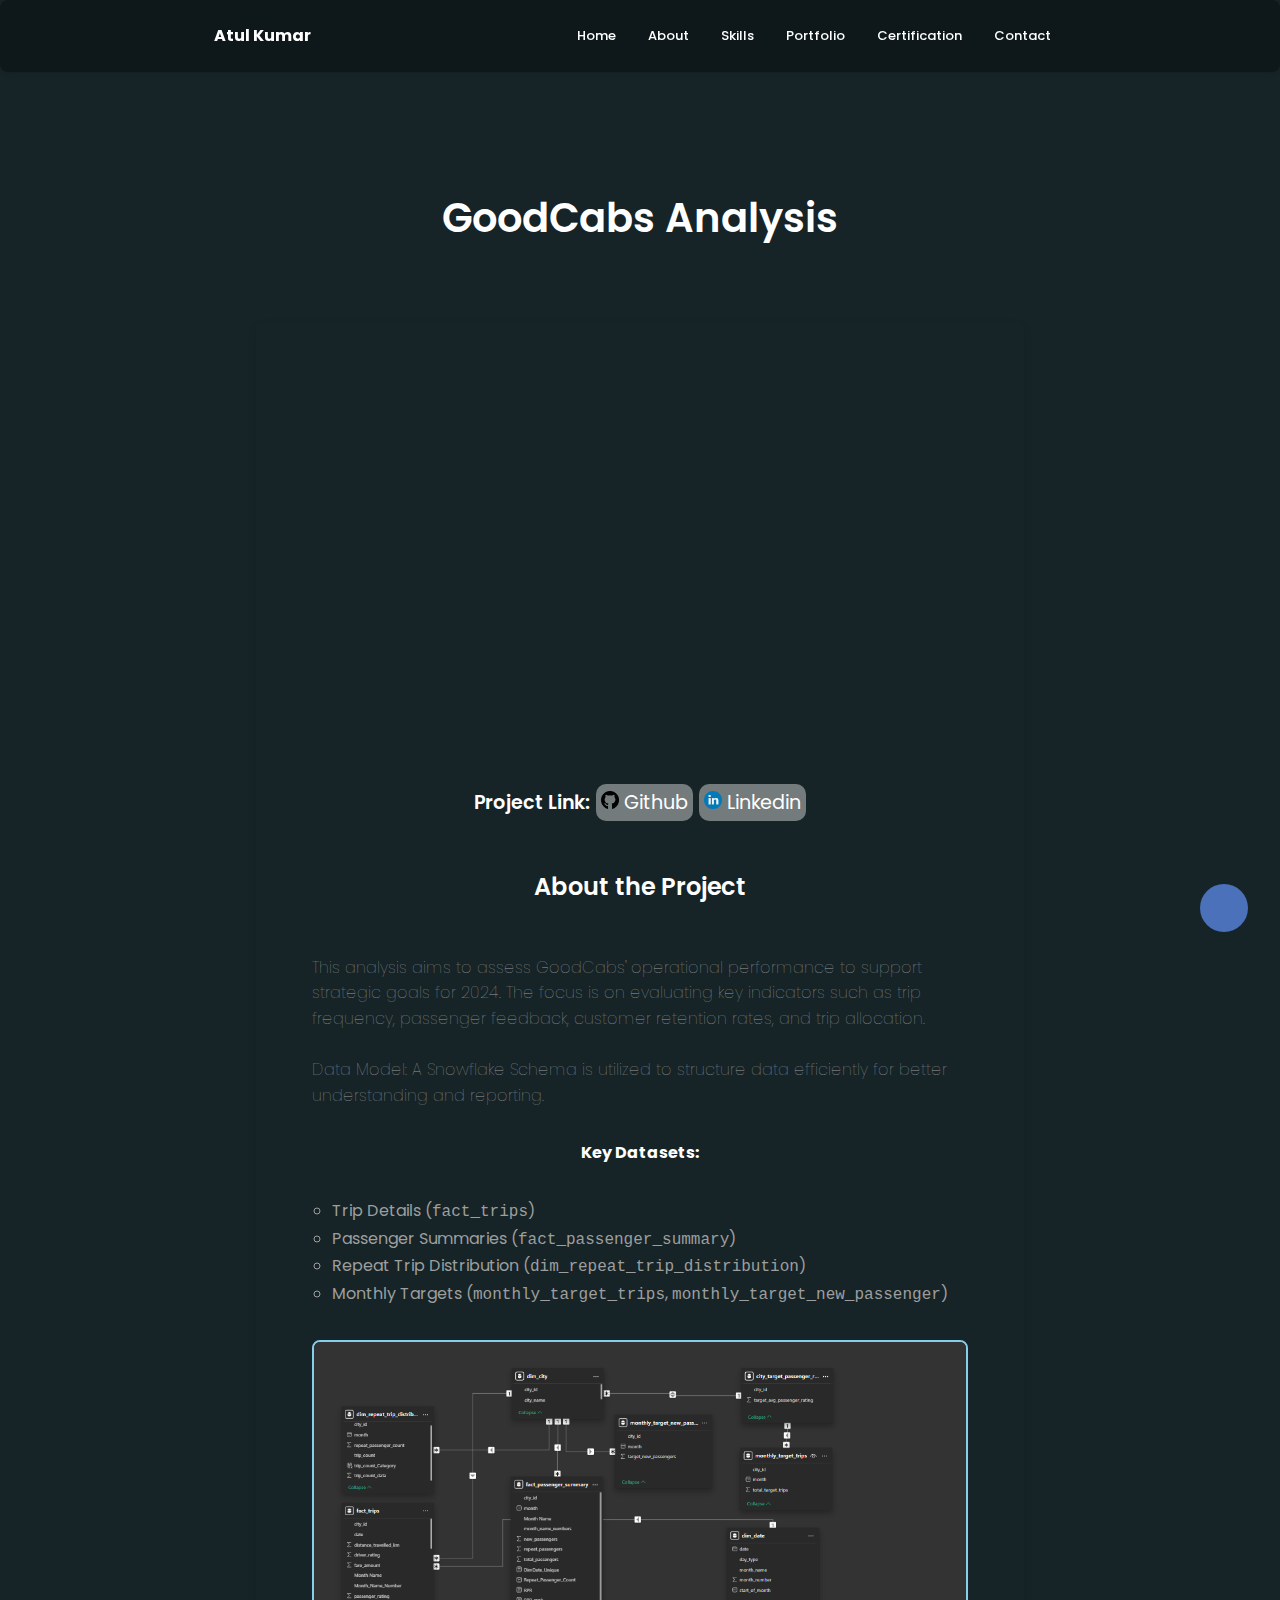
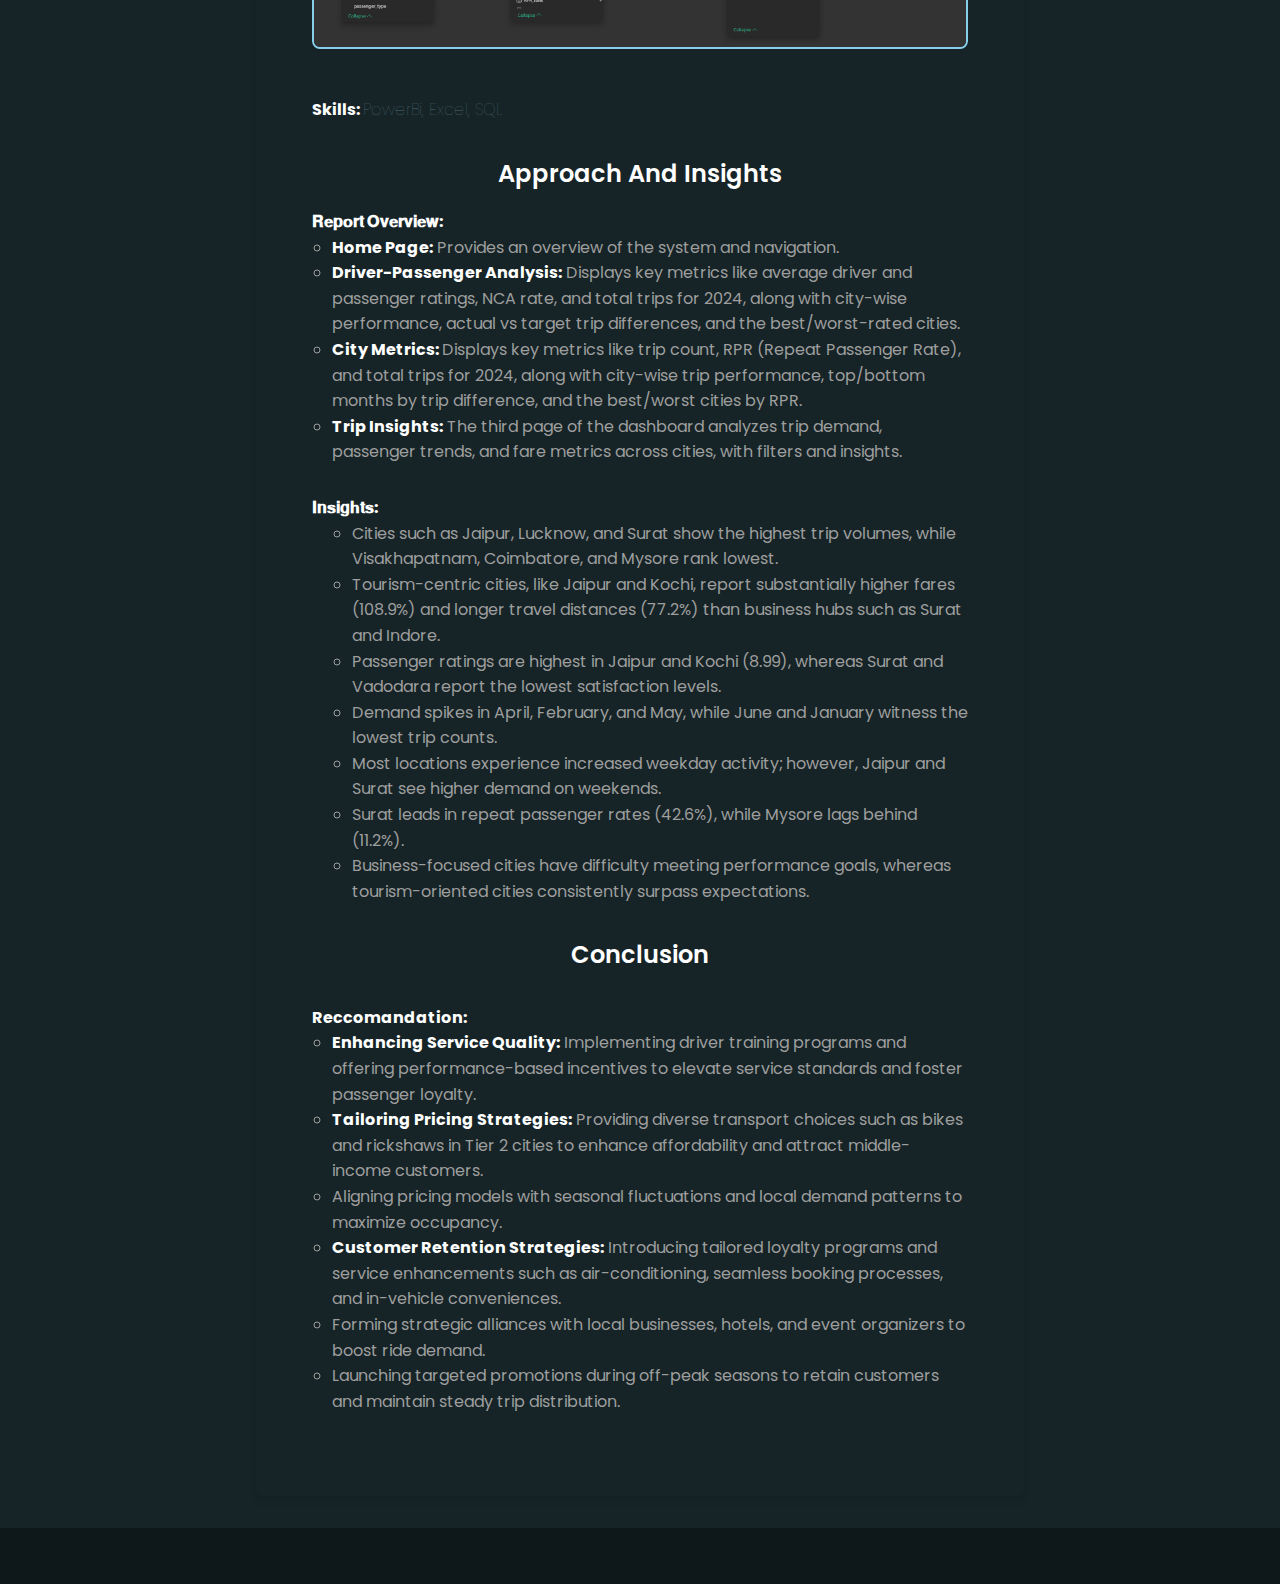
==== commit e1dd3d46: "Add files via upload" ====
--- a/pages/GoodCabs_analysis.html
+++ b/pages/GoodCabs_analysis.html
@@ -87,10 +87,10 @@
             <div class="projectc_link">
                 <h2>Project Link:</h2>
                 <a href="https://github.com/atulkumar7810/GoodCabs-Analysis"><img class="images_link"
-                        src="../packages/images/goodcabs_image/github.png" alt="" />
+                        src="../packages/images/github.png" alt="" />
                     Github</a>
-                <a href="https://www.linkedin.com/in/atulkumar-s/"><img class="images_link"
-                        src="../packages/images/goodcabs_image/likendin.png" alt="" />
+                <a href="https://www.linkedin.com/posts/atulkumar-s_goodcabs-report-activity-7283433794114568193-LBzT?utm_source=share&utm_medium=member_desktop"><img class="images_link"
+                        src="../packages/images/likendin.png" alt="" />
                     Linkedin</a>
             </div>
 
@@ -261,4 +261,4 @@
     <script src="../packages/js/project_detail.js"></script>
 </body>
 
-</html>
+</html>--- a/packages/css/project-details.css
+++ b/packages/css/project-details.css
@@ -273,6 +273,20 @@
   margin-bottom: 50px;
 }
 
+.iframe-container {
+  width: 100%;
+  max-width: 100%;
+  overflow: hidden;
+  position: relative;
+}
+
+iframe {
+  border: none;
+  display: block;
+  max-width: 100%;
+}
+
+
 /*==================== RESPONSIVE STYLES ====================*/
 
 @media (max-width: 1200px) {
